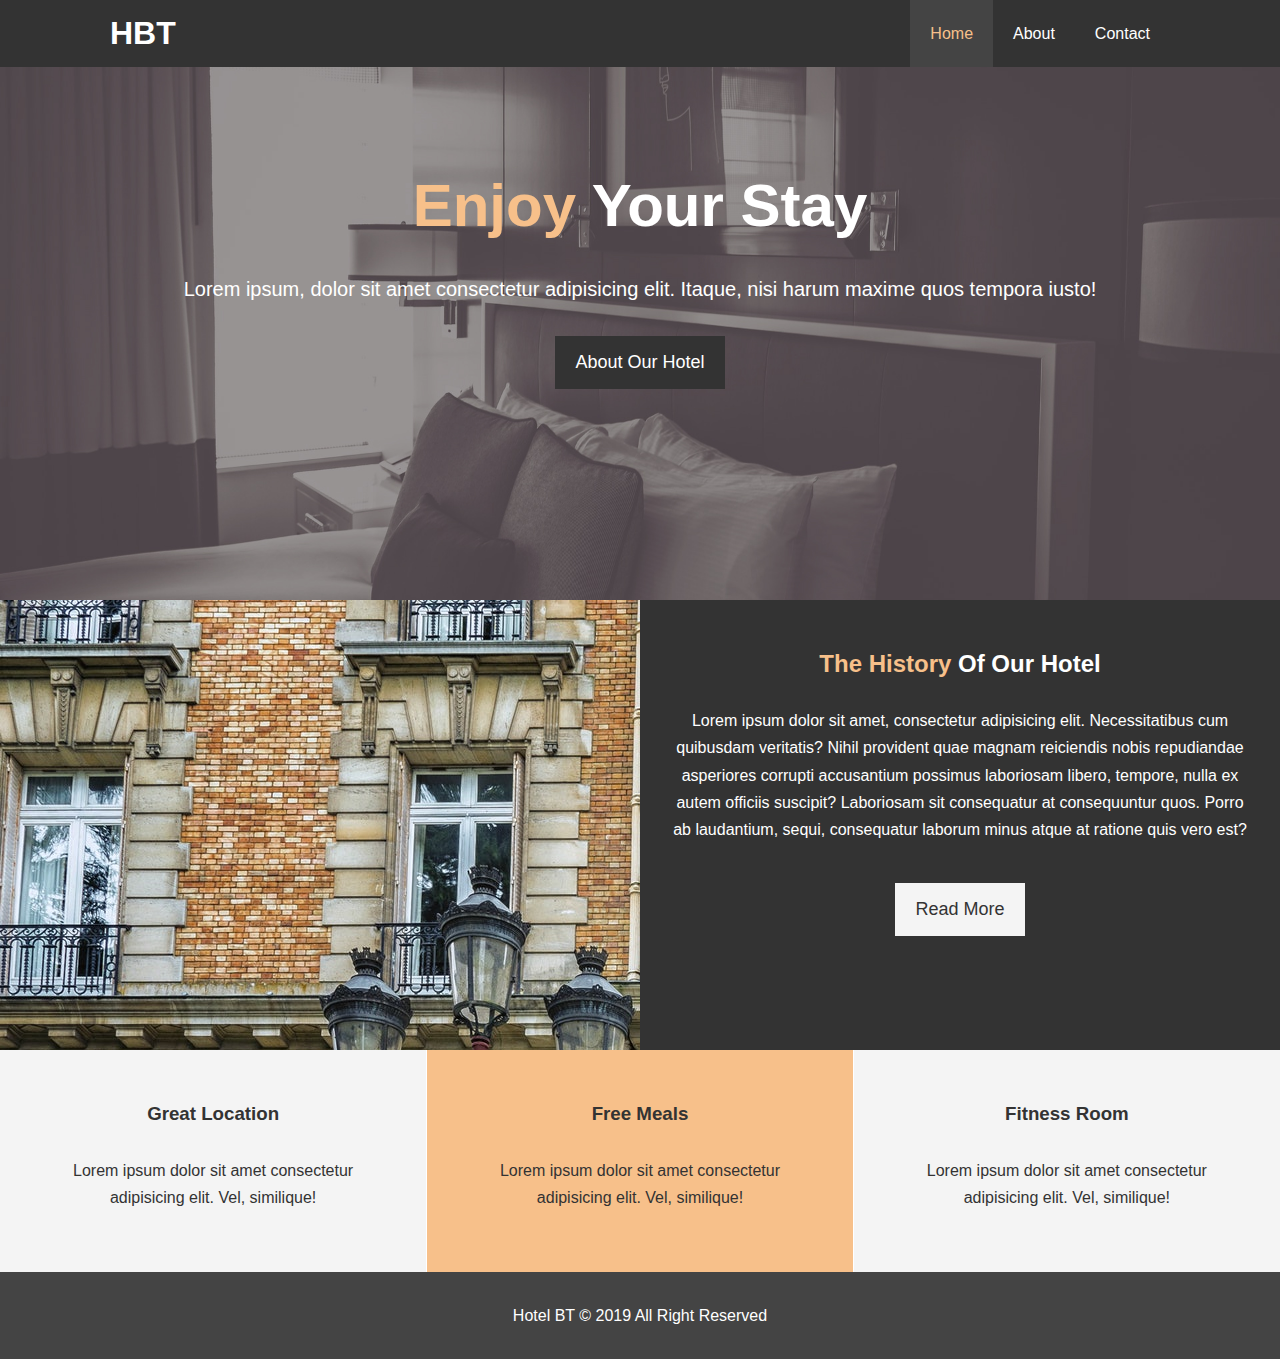
==== index.html @ 92a9dbb6 "fisrt init" ====
<!DOCTYPE html>
<html lang="en">
<head>
    <meta charset="UTF-8">
    <meta name="viewport" content="width=device-width, initial-scale=1.0">
    <meta name="description" content="Welocme to the most extraordinary Hotel in Kiev">
    <meta name="keywords" content="hotel, ukraine, kiev, odessa">
    <link rel="stylesheet" href="https://pro.fontawesome.com/releases/v5.10.0/css/all.css" integrity="sha384-AYmEC3Yw5cVb3ZcuHtOA93w35dYTsvhLPVnYs9eStHfGJvOvKxVfELGroGkvsg+p" crossorigin="anonymous"/>   
    <link rel="stylesheet" href="./css/style.css">
    <link rel="stylesheet" media="screen and (max-width:768px)" href="./css/mobile.css">
    <title>Hotel BT | Welcome</title>
</head>
<body>
    <header>
        <nav id="navbar">
            <div class="container">
                <h1 class="logo"><a href="index.html">HBT</a></h1>
                <ul>
                    <li><a href="index.html" class="current">Home</a></li>
                    <li><a href="about.html">About</a></li>
                    <li><a href="contact.html">Contact</a></li>
    
                </ul>
                <div class="navbar-menu-toggler"></div>
            </div>
            
        </nav>
        <div id="showcase">
            <div class="container">
                <div class="showcase-content">
                    <h1><span class="text-primary">Enjoy </span>  Your Stay </h1>
                    <p class="lead">Lorem ipsum, dolor sit amet consectetur adipisicing elit. Itaque, nisi harum maxime quos tempora iusto!</p>
                    <a href="about.html" class="btn">About Our Hotel</a>
                </div>              
            </div>
        </div>
    </header>
    <section id="home-info" class="bg-dark">
        <div class="info-img"></div>
        <div class="info-content">
            <h2><span class="text-primary">The History</span> Of Our Hotel </h2>
            <p>Lorem ipsum dolor sit amet, consectetur adipisicing elit. Necessitatibus cum quibusdam veritatis? Nihil provident quae magnam reiciendis nobis repudiandae asperiores corrupti accusantium possimus laboriosam libero, tempore, nulla ex autem officiis suscipit? Laboriosam sit consequatur at consequuntur quos. Porro ab laudantium, sequi, consequatur laborum minus atque at ratione quis vero est?</p>
            <a href="about.html" class="btn btn-light">Read More</a>
        </div>
    </section>
    <section id="features">
        <div class="box bg-light">
            <i class="fas fa-hotel fa-3x"></i>
            <h3>Great Location</h3>
            <p>Lorem ipsum dolor sit amet consectetur adipisicing elit. Vel, similique!</p>
        </div>
        <div class="box bg-primary">
            <i class="fas fa-utensils fa-3x"></i>
            <h3>Free Meals</h3>
            <p>Lorem ipsum dolor sit amet consectetur adipisicing elit. Vel, similique!</p>
        </div>
        <div class="box bg-light"> 
            <i class="fas fa-dumbbell fa-3x"></i>
            <h3>Fitness Room</h3>
            <p>Lorem ipsum dolor sit amet consectetur adipisicing elit. Vel, similique!</p>
        </div>       
    </section>
    <div class="clr"></div>
    <footer id="main-footer">
        <p>Hotel BT &copy; 2019 All Right Reserved</p>
    </footer>
    <script src="./js/main.js"></script>
</body>
</html>
---- css/style.css ----
/*Reset*/

* {
  margin: 0;
  padding: 0;
  box-sizing: border-box;
}
/* Main Styling*/
html,
body {
  font-family: 'Segou UI', Tahoma, Geneva, Verdana, sans-serif;
  line-height: 1.7em;
}
a {
  color: #333;
  text-decoration: none;
}
h1,
h2,
h3 {
  padding-bottom: 20px;
}
p {
  margin: 10px 0;
}
/*Utility Classes*/
.container {
  margin: auto;
  max-width: 1100px;
  overflow: auto;
  padding: 0 20px;
}
.text-primary {
  color: #f7c08a;
}
.lead {
  font-size: 20px;
}
.btn {
  display: inline-block;
  font-size: 18px;
  color: #fff;
  background: #333;
  padding: 13px 20px;
  border: none;
  cursor: pointer;
  transition: all 0.5s ease-in-out;
}

.btn:hover {
  color: #333;
  background: #f7c08a;
}
.btn-light {
  background: #f4f4f4;
  color: #333;
}
.bg-dark {
  background: #333;
  color: #fff;
}
.bg-light {
  background: #f4f4f4;
  color: #333;
}
.bg-primary {
  color: #333;
  background: #f7c08a;
}

.l-heading {
  font-size: 40px;
  line-height: 1.2;
}

/*Padding*/
.py-1 {
  padding: 10px 0;
}
.py-2 {
  padding: 20px 0;
}
.py-3 {
  padding: 30px 0;
}

/*Navbar*/
#navbar {
  background: #333;
  color: #fff;
  overflow: auto;
  position: fixed;
  top: 0;
  left: 0;
  width: 100%;
  z-index: 100;
  transition: all 0.5s ease;
}
#navbar .container {
  display: flex;
  justify-content: space-between;
  align-items: center;
}
#navbar a {
  color: #fff;
}

#navbar .logo {
  padding-top: 20px;
}
#navbar ul {
  list-style: none;
  display: flex;
}

#navbar ul li a {
  display: block;
  padding: 20px;
  text-align: center;
}
#navbar ul li a:hover,
#navbar ul li a.current {
  background: #444;
  color: #f7c08a;
}
.navbar-menu-toggler {
  width: 20px;
  height: 20px;
  position: relative;
  display: none;
  cursor: pointer;
}
.navbar-menu-toggler:before {
  content: '';
  display: block;
  width: 20px;
  height: 4px;
  background: #fff;
  position: absolute;
  top: 0;
  left: 0;
  transition: all 0.3s ease-in-out;
}
.navbar-menu-toggler:after {
  content: '';
  display: block;
  width: 20px;
  height: 4px;
  background: #fff;
  position: absolute;
  bottom: 0;
  left: 0;
  transition: all 0.3s ease-in-out;
}
/*Showcase*/
#showcase {
  background: url(../img//showcase.jpg) no-repeat center center/cover;
  height: 600px;
}
#showcase .showcase-content {
  color: #fff;
  text-align: center;
  padding-top: 170px;
}
#showcase .showcase-content h1 {
  font-size: 60px;
  line-height: 1.2em;
}
#showcase .showcase-content p {
  padding-bottom: 20px;
  line-height: 1.7em;
}

/*Home info*/
#home-info {
  height: 450px;
  display: flex;
  justify-content: space-between;
  align-items: center;
}
#home-info .info-img {
  width: 50%;
  background: url('../img/photo-1.jpg') no-repeat;
  min-height: 100%;
}
#home-info .info-content {
  width: 50%;
  height: 100%;
  text-align: center;
  padding: 50px 30px;
  overflow: hidden;
}
#home-info .info-content p {
  padding-bottom: 30px;
}

/*Features*/
#features {
  display: flex;
  justify-content: space-between;
  align-items: center;
  flex-wrap: wrap;
}
.box {
  flex-basis: 33.3%;
  padding: 50px;
  text-align: center;
}
.box i {
  margin-bottom: 10px;
}

/*About-info */
#about-info {
  padding-top: 70px;
}
#about-info .container {
  display: flex;
  justify-content: space-between;
  align-items: center;
  flex-wrap: wrap;
}
#about-info .info-right {
  flex-basis: 50%;
  min-height: 100%;
}
#about-info .info-right img {
  display: block;
  margin: auto;
  width: 70%;
  border-radius: 50%;
}

#about-info .info-left {
  min-height: 100%;
  width: 50%;
}

/*Testimaonials*/

#testimonials {
  height: 100%;
  background: url('../img/test-bg.jpg') no-repeat center center/cover;
  padding-top: 40px;
}
#testimonials h2 {
  color: #fff;
  text-align: center;
  padding-bottom: 40px;
}
#testimonials .testimonial {
  display: flex;
  justify-content: space-between;
  padding: 20px;
  margin-bottom: 40px;
  border-radius: 5px;
  opacity: 0.9;
}
#testimonials .testimonial img {
  width: 100px;
  margin-right: 20px;
  border-radius: 50px;
}

/*Contact Form*/
#contact-form {
  padding-top: 70px;
}
#contact-form .form-group {
  margin-bottom: 20px;
}
#contact-form label {
  display: block;
  margin-bottom: 5px;
}
#contact-form input,
#contact-form textarea {
  width: 100%;
  padding: 10px;
  border: 1px solid #ddd;
}
#contact-form textarea {
  height: 200px;
}
#contact-form input:focus,
#contact-form textarea:focus {
  outline: none;
  border-color: #f7c08a;
}
/*Footer*/
#main-footer {
  text-align: center;
  background: #444;
  color: #fff;
  padding: 20px;
}
---- css/mobile.css ----
#navbar .container {
  flex-direction: column;
}

#navbar .logo {
  text-align: center;
}

#navbar ul {
  display: none;
  flex-direction: column;
  transition: all 0.5s ease-in-out;
}
#navbar.active ul {
  display: block;
}

#navbar ul li a {
  padding: 5px;
  border-bottom: #444 dotted 1px;
}
.navbar-menu-toggler {
  display: block;
  position: fixed;
  right: 24px;
  top: 24px;
}
#navbar.active .navbar-menu-toggler:before {
  transform: translateY(8px) rotate(45deg);
}
#navbar.active .navbar-menu-toggler:after {
  transform: translateY(-8px) rotate(-45deg);
}
/*Showcase */
#showcase {
  height: 100%;
}
#showcase .showcase-content {
  padding-top: 70px;
  padding-bottom: 30px;
}

/*Home info */
#home-info {
  height: 550px;
}
#home-info .info-img {
  display: none;
}
#home-info .info-content {
  width: 100%;
}

/*Boxes*/
.box {
  flex-basis: 100%;
}
/*About info */
#about-info .info-right,
#about-info .info-left {
  flex-basis: 100%;
}
.l-heading {
  text-align: center;
}
#about-info .info-right {
  margin-top: 30px;
}

/*Testimonial*/
#testimonials .testimonial {
  flex-direction: column;
  align-items: center;
}

/*Contact*/

#contact-info .box {
  border-bottom: #444 dotted 1px;
}
#contact-form textarea {
  height: 80px;
}
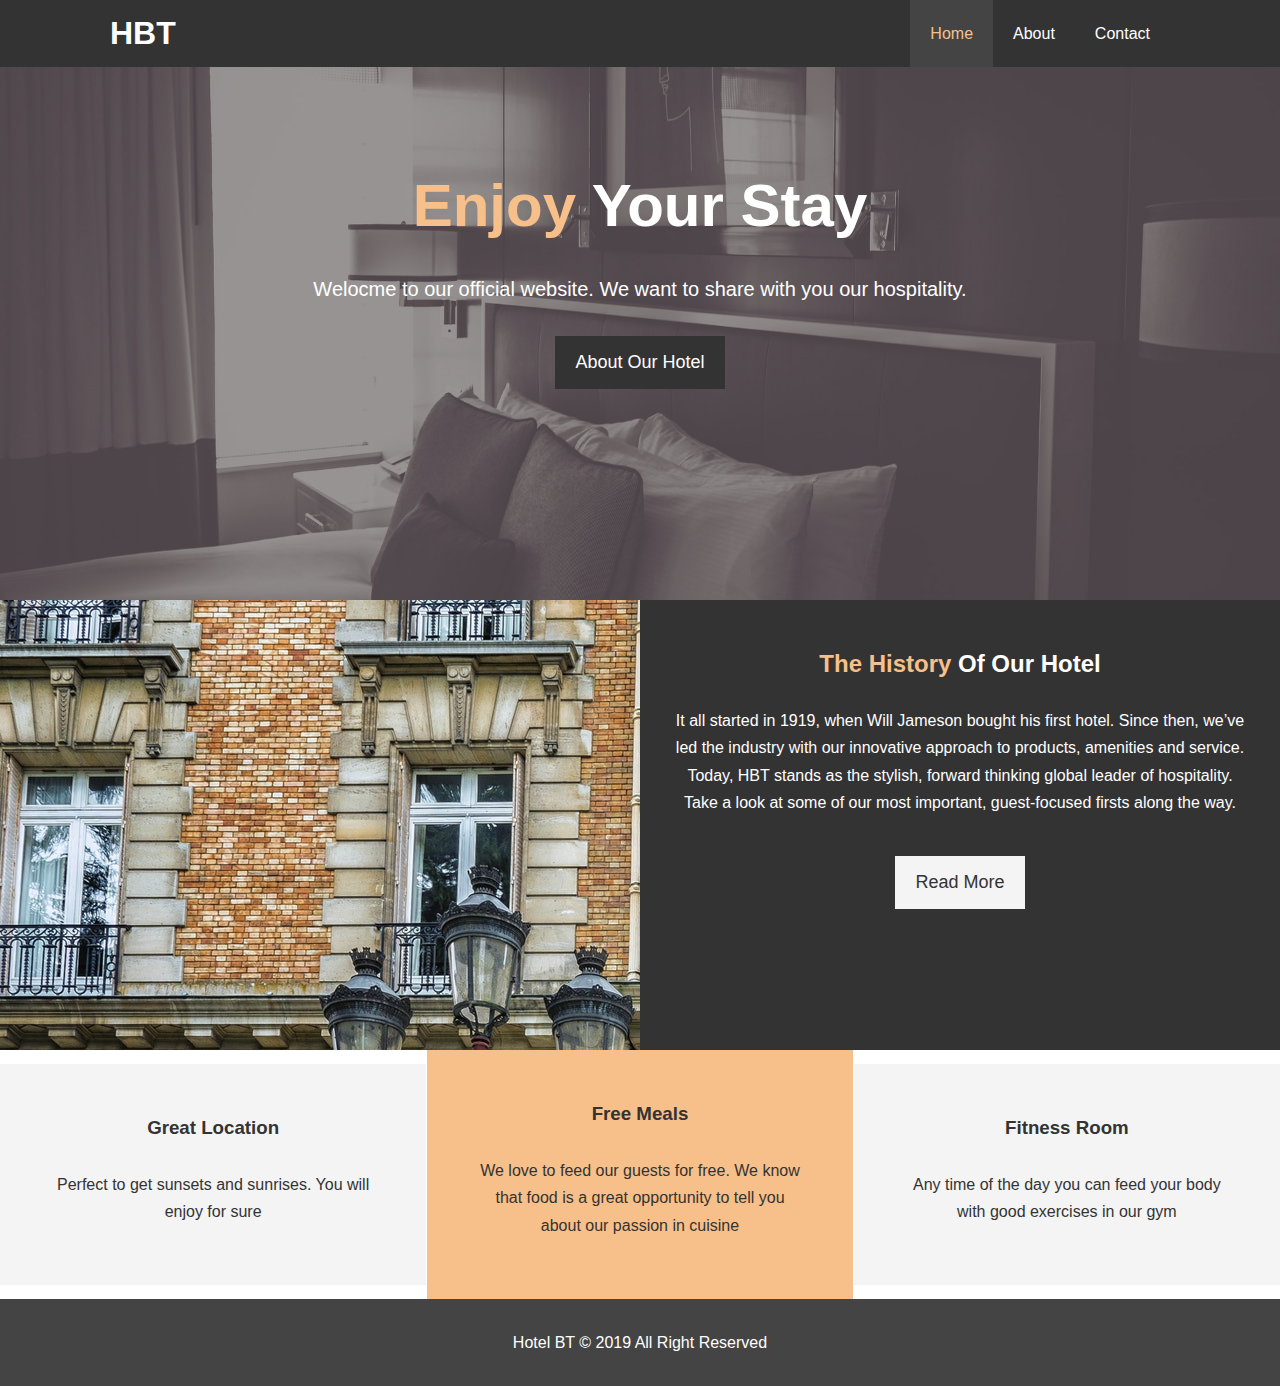
==== commit 616c08a3: "fix some blocks" ====
--- a/index.html
+++ b/index.html
@@ -6,8 +6,8 @@
     <meta name="description" content="Welocme to the most extraordinary Hotel in Kiev">
     <meta name="keywords" content="hotel, ukraine, kiev, odessa">
     <link rel="stylesheet" href="https://pro.fontawesome.com/releases/v5.10.0/css/all.css" integrity="sha384-AYmEC3Yw5cVb3ZcuHtOA93w35dYTsvhLPVnYs9eStHfGJvOvKxVfELGroGkvsg+p" crossorigin="anonymous"/>   
-    <link rel="stylesheet" href="./css/style.css">
-    <link rel="stylesheet" media="screen and (max-width:768px)" href="./css/mobile.css">
+    <link rel="stylesheet" href="./css/style.css">   
+    <link rel="stylesheet"  href="./css/mobile.css">
     <title>Hotel BT | Welcome</title>
 </head>
 <body>
@@ -29,7 +29,7 @@
             <div class="container">
                 <div class="showcase-content">
                     <h1><span class="text-primary">Enjoy </span>  Your Stay </h1>
-                    <p class="lead">Lorem ipsum, dolor sit amet consectetur adipisicing elit. Itaque, nisi harum maxime quos tempora iusto!</p>
+                    <p class="lead">Welocme to our official website. We want to share with you our hospitality.</p>
                     <a href="about.html" class="btn">About Our Hotel</a>
                 </div>              
             </div>
@@ -39,7 +39,7 @@
         <div class="info-img"></div>
         <div class="info-content">
             <h2><span class="text-primary">The History</span> Of Our Hotel </h2>
-            <p>Lorem ipsum dolor sit amet, consectetur adipisicing elit. Necessitatibus cum quibusdam veritatis? Nihil provident quae magnam reiciendis nobis repudiandae asperiores corrupti accusantium possimus laboriosam libero, tempore, nulla ex autem officiis suscipit? Laboriosam sit consequatur at consequuntur quos. Porro ab laudantium, sequi, consequatur laborum minus atque at ratione quis vero est?</p>
+            <p>It all started in 1919, when Will Jameson bought his first hotel. Since then, we’ve led the industry with our innovative approach to products, amenities and service. Today, HBT stands as the stylish, forward thinking global leader of hospitality. Take a look at some of our most important, guest-focused firsts along the way.</p>
             <a href="about.html" class="btn btn-light">Read More</a>
         </div>
     </section>
@@ -47,17 +47,17 @@
         <div class="box bg-light">
             <i class="fas fa-hotel fa-3x"></i>
             <h3>Great Location</h3>
-            <p>Lorem ipsum dolor sit amet consectetur adipisicing elit. Vel, similique!</p>
+            <p>Perfect to get sunsets and sunrises. You will enjoy for sure</p>
         </div>
         <div class="box bg-primary">
             <i class="fas fa-utensils fa-3x"></i>
             <h3>Free Meals</h3>
-            <p>Lorem ipsum dolor sit amet consectetur adipisicing elit. Vel, similique!</p>
+            <p>We love to feed our guests for free. We know that food is a great opportunity to tell you about our passion in cuisine</p>
         </div>
         <div class="box bg-light"> 
             <i class="fas fa-dumbbell fa-3x"></i>
             <h3>Fitness Room</h3>
-            <p>Lorem ipsum dolor sit amet consectetur adipisicing elit. Vel, similique!</p>
+            <p>Any time of the day you can feed your body with good exercises in our gym</p>
         </div>       
     </section>
     <div class="clr"></div>
--- a/css/style.css
+++ b/css/style.css
@@ -212,7 +212,7 @@
 
 /*About-info */
 #about-info {
-  padding-top: 70px;
+  padding: 70px 0;
 }
 #about-info .container {
   display: flex;
@@ -251,15 +251,18 @@
 #testimonials .testimonial {
   display: flex;
   justify-content: space-between;
+  align-items: flex-start;
   padding: 20px;
   margin-bottom: 40px;
   border-radius: 5px;
   opacity: 0.9;
 }
 #testimonials .testimonial img {
-  width: 100px;
+  max-width: 100px;
+  width: 100%;
   margin-right: 20px;
   border-radius: 50px;
+  object-fit: cover;
 }
 
 /*Contact Form*/
--- a/css/mobile.css
+++ b/css/mobile.css
@@ -1,83 +1,88 @@
-#navbar .container {
-  flex-direction: column;
+@media (max-width: 500px) {
+  #home-info {
+    height: 650px;
+  }
 }
+@media (max-width: 768px) {
+  #navbar .container {
+    flex-direction: column;
+  }
 
-#navbar .logo {
-  text-align: center;
+  #navbar .logo {
+    text-align: center;
+  }
+
+  #navbar ul {
+    display: none;
+    flex-direction: column;
+    transition: all 0.5s ease-in-out;
+  }
+  #navbar.active ul {
+    display: block;
+  }
+
+  #navbar ul li a {
+    padding: 5px;
+    border-bottom: #444 dotted 1px;
+  }
+  .navbar-menu-toggler {
+    display: block;
+    position: fixed;
+    right: 24px;
+    top: 24px;
+  }
+  #navbar.active .navbar-menu-toggler:before {
+    transform: translateY(8px) rotate(45deg);
+  }
+  #navbar.active .navbar-menu-toggler:after {
+    transform: translateY(-8px) rotate(-45deg);
+  }
+  /*Showcase */
+  #showcase {
+    height: 100%;
+  }
+  #showcase .showcase-content {
+    padding-top: 70px;
+    padding-bottom: 30px;
+  }
+
+  /*Home info */
+
+  #home-info .info-img {
+    display: none;
+  }
+  #home-info .info-content {
+    width: 100%;
+  }
+
+  /*Boxes*/
+  .box {
+    flex-basis: 100%;
+  }
+  /*About info */
+  #about-info .info-right,
+  #about-info .info-left {
+    flex-basis: 100%;
+  }
+  .l-heading {
+    text-align: center;
+  }
+  #about-info .info-right {
+    margin-top: 30px;
+  }
+
+  /*Testimonial*/
+  #testimonials .testimonial {
+    flex-direction: column;
+    align-items: center;
+  }
+
+  /*Contact*/
+
+  #contact-info .box {
+    border-bottom: #444 dotted 1px;
+  }
+  #contact-form textarea {
+    height: 80px;
+  }
 }
-
-#navbar ul {
-  display: none;
-  flex-direction: column;
-  transition: all 0.5s ease-in-out;
-}
-#navbar.active ul {
-  display: block;
-}
-
-#navbar ul li a {
-  padding: 5px;
-  border-bottom: #444 dotted 1px;
-}
-.navbar-menu-toggler {
-  display: block;
-  position: fixed;
-  right: 24px;
-  top: 24px;
-}
-#navbar.active .navbar-menu-toggler:before {
-  transform: translateY(8px) rotate(45deg);
-}
-#navbar.active .navbar-menu-toggler:after {
-  transform: translateY(-8px) rotate(-45deg);
-}
-/*Showcase */
-#showcase {
-  height: 100%;
-}
-#showcase .showcase-content {
-  padding-top: 70px;
-  padding-bottom: 30px;
-}
-
-/*Home info */
-#home-info {
-  height: 550px;
-}
-#home-info .info-img {
-  display: none;
-}
-#home-info .info-content {
-  width: 100%;
-}
-
-/*Boxes*/
-.box {
-  flex-basis: 100%;
-}
-/*About info */
-#about-info .info-right,
-#about-info .info-left {
-  flex-basis: 100%;
-}
-.l-heading {
-  text-align: center;
-}
-#about-info .info-right {
-  margin-top: 30px;
-}
-
-/*Testimonial*/
-#testimonials .testimonial {
-  flex-direction: column;
-  align-items: center;
-}
-
-/*Contact*/
-
-#contact-info .box {
-  border-bottom: #444 dotted 1px;
-}
-#contact-form textarea {
-  height: 80px;
-}
